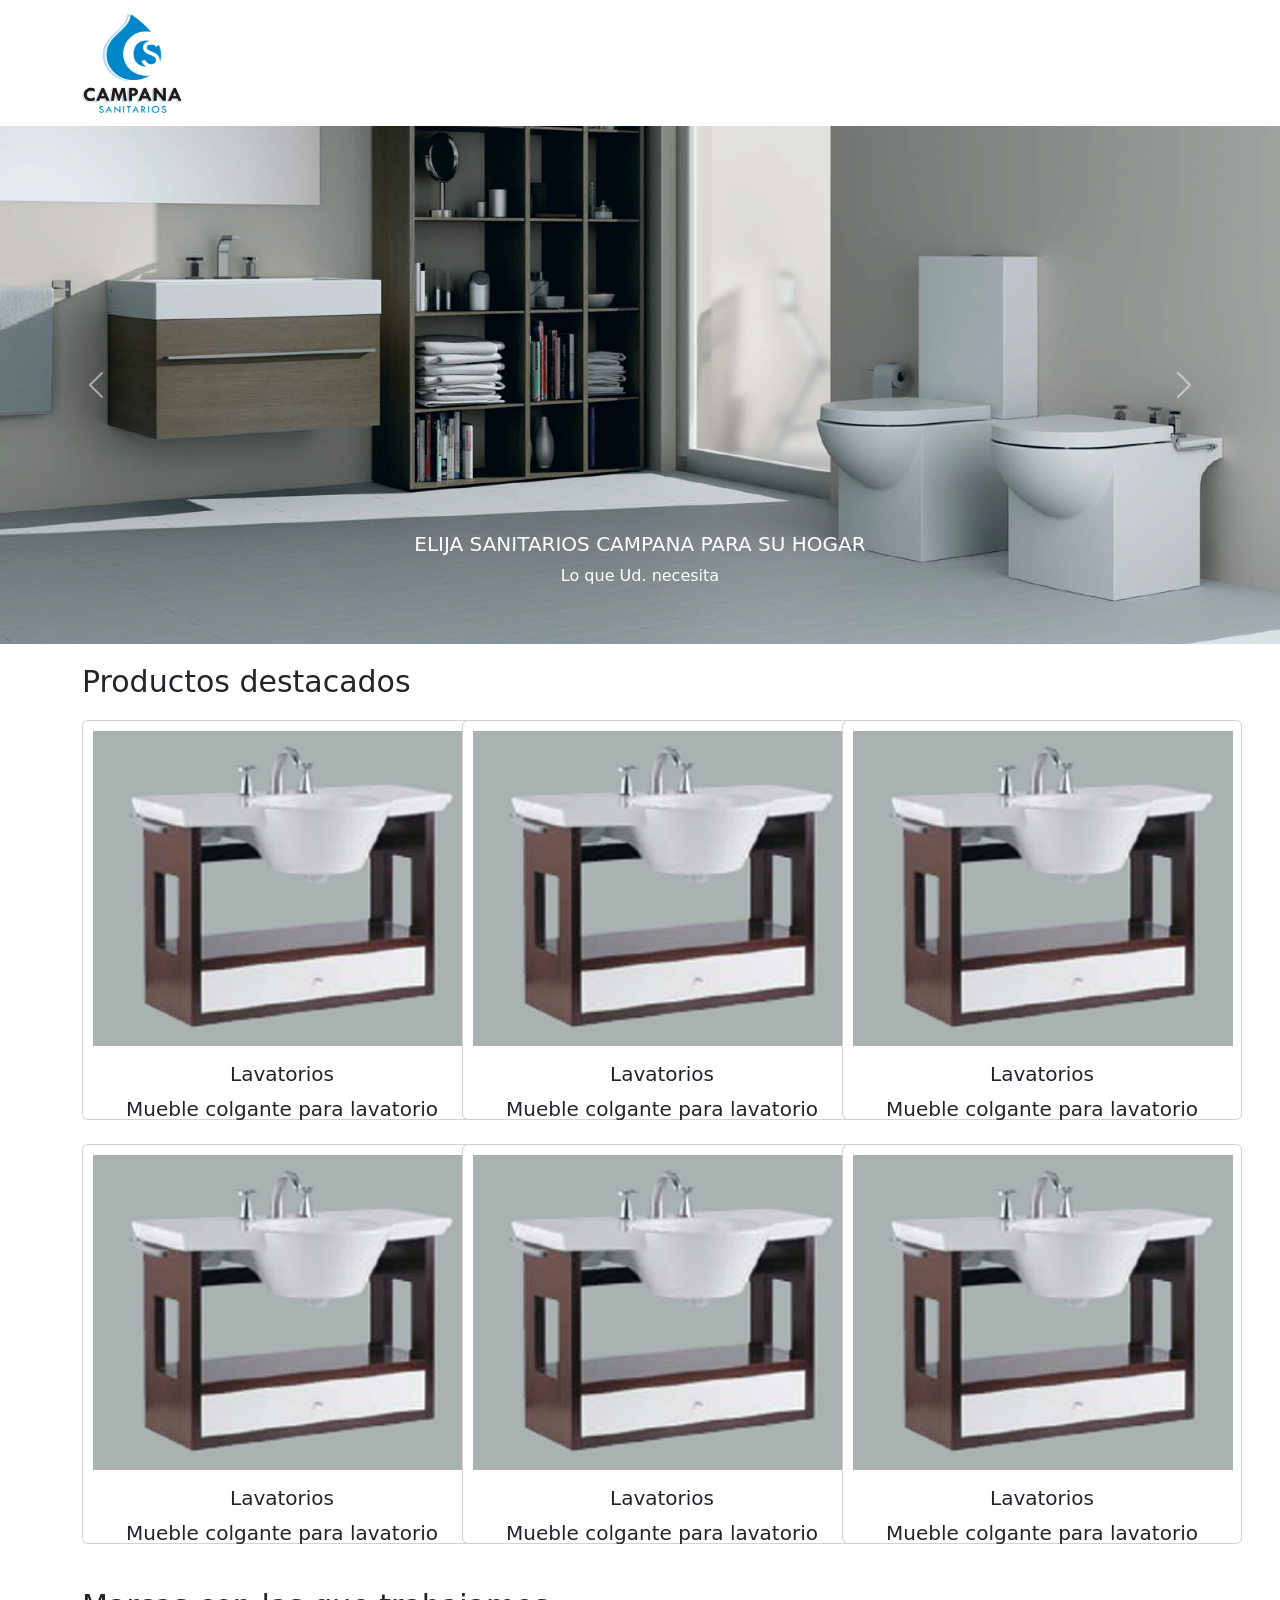
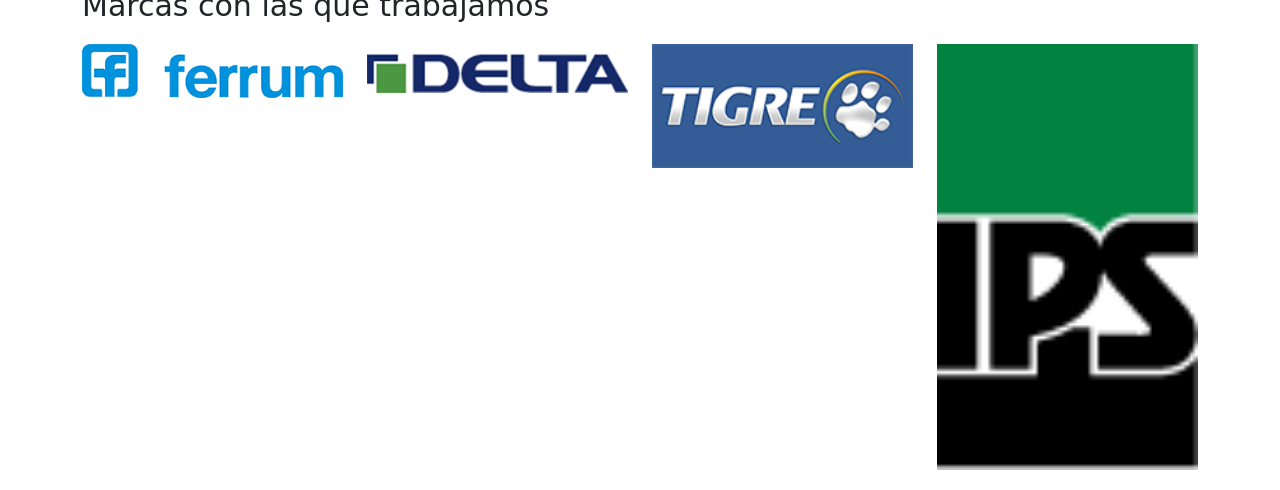
==== index.html @ 4357b14b "05/06" ====
<!DOCTYPE html>
<html class="no-js" lang="en">
    <head>
        <meta charset="utf-8" />
        <title>Sanitarios Campana</title>        
        <meta http-equiv="X-UA-Compatible" content="IE=edge">
        <meta name="viewport" content="width=device-width, initial-scale=1">
        <link href="css/bootstrap.min.css" rel="stylesheet" />        
		<link href="css/styles.css" rel="stylesheet" />		
	</head>
    <body>

      <div class="container">
        <nav class="navbar navbar-light">
          <a class="navbar-brand">
            <img src="img/Logo.png" width="100" height="100" alt="">
          </a>
        <div class="collapse navbar-collapse"></div>
        </nav>
      </div>

  <div id="carouselExampleCaptions" class="carousel slide" data-ride="carousel" style="margin-bottom: 20px">
    <ol class="carousel-indicators carousel-indicators">
      <li data-target="#carouselExampleCaptions" data-slide-to="0" class="active"></li>
      <li data-target="#carouselExampleCaptions" data-slide-to="1"></li>
      <li data-target="#carouselExampleCaptions" data-slide-to="2"></li>
    </ol>
    <div class="carousel-inner">
      <div class="carousel-item active">
        <img src="img/slider.png" class="d-block w-100" alt="...">
        <div class="carousel-caption d-none d-md-block">
          <h5>ELIJA SANITARIOS CAMPANA PARA SU HOGAR</h5>
          <p>Lo que Ud. necesita</p>
        </div>
      </div>
      <div class="carousel-item">
        <img src="..." class="d-block w-100" alt="...">
        <div class="carousel-caption d-none d-md-block">
          <h5>Second slide label</h5>
          <p>Lorem ipsum dolor sit amet, consectetur adipiscing elit.</p>
        </div>
      </div>
      <div class="carousel-item">
        <img src="..." class="d-block w-100" alt="...">
        <div class="carousel-caption d-none d-md-block">
          <h5>Third slide label</h5>
          <p>Praesent commodo cursus magna, vel scelerisque nisl consectetur.</p>
        </div>
      </div>
    </div>
    <a class="carousel-control-prev" href="#carouselExampleCaptions" role="button" data-slide="prev">
      <span class="carousel-control-prev-icon" aria-hidden="true"></span>
      <span class="sr-only"></span>
    </a>
    <a class="carousel-control-next" href="#carouselExampleCaptions" role="button" data-slide="next">
      <span class="carousel-control-next-icon" aria-hidden="true"></span>
      <span class="sr-only"></span>
    </a>
  </div>

  <div class="container" style="margin-bottom: 20px">
      <h5 class="title" style="margin-bottom: 20px">Productos destacados</h5>
      <div class="row row-cols-1 row-cols-md-3">
        <div class="col mb-4">
          <div class="card">
            <img src="img/Capa-1.png" class="cardImage" alt="...">
            <div class="card-body text-center">
              <h5 class="card-title">Lavatorios</h5>
              <p class="card-text">Mueble colgante para lavatorio</p>
            </div>
          </div>
        </div>
        <div class="col mb-4">
          <div class="card">
            <img src="img/Capa-1.png" class="cardImage" alt="...">
            <div class="card-body text-center">
                <h5 class="card-title">Lavatorios</h5>
                <p class="card-text">Mueble colgante para lavatorio</p>
            </div>
          </div>
        </div>
        <div class="col mb-4">
          <div class="card">
            <img src="img/Capa-1.png" class="cardImage" alt="...">
            <div class="card-body text-center">
                <h5 class="card-title">Lavatorios</h5>
                <p class="card-text">Mueble colgante para lavatorio</p>
            </div>
          </div>
        </div>
        <div class="col mb-4">
          <div class="card">
            <img src="img/Capa-1.png" class="cardImage" alt="...">
            <div class="card-body text-center">
                <h5 class="card-title">Lavatorios</h5>
                <p class="card-text">Mueble colgante para lavatorio</p>
            </div>
          </div>
        </div>
        <div class="col mb-4">
            <div class="card">
              <img src="img/Capa-1.png" class="cardImage" alt="...">
              <div class="card-body text-center">
                <h5 class="card-title">Lavatorios</h5>
                <p class="card-text">Mueble colgante para lavatorio</p>
              </div>
            </div>
          </div>
          <div class="col mb-4">
            <div class="card">
              <img src="img/Capa-1.png" class="cardImage" alt="...">
              <div class="card-body text-center">
                <h5 class="card-title">Lavatorios</h5>
              <p class="card-text">Mueble colgante para lavatorio</p>
              </div>
            </div>
          </div>
      </div>
  </div>

<div class="container" style="margin-bottom: 20px">
  <h5 class="title" style="margin-bottom: 20px">Marcas con las que trabajamos</h5>
  <div class="row row-cols-1 row-cols-sm-2 row-cols-md-4">
    <div class="col">
      <img src="img/ferrum.png" class="card-img-top" alt="...">
    </div>
    <div class="col">
      <img src="img/delta.png" class="card-img-top" alt="...">
    </div>
    <div class="col">
      <img src="img/Logo-Negativo.png" class="card-img-top" alt="...">
    </div>
    <div class="col">
      <img src="img/logo_ips.png" class="card-img-top" alt="...">
    </div>
  </div>
</div>


		<script src="js/bootstrap.bundle.min.js" ></script>
	</body>	
</html>
---- css/styles.css ----
#navbarul {
    display:inline;
    padding-left: 100px;
    padding-right: 100px;
}

#carousel-indicators li {
    width: 10px;
    height: 10px;
    border-radius: 100%;
}
#carousel-indicators {
    bottom: -50px;
}

.title {
    font-weight: 500;
    font-size: 30px;
}

.card {
    height: 400px;
    width: 400px;
}

.card:hover{
    background-color: lightgray;
}

.cardImage {
    margin-top: 10px;
    margin-left: 10px;
    height: 380px;
    width: 380px;
}

.card-title {
    font-weight: 500;
    font-size: 20px;
}

.card-text {
    font-size: 20px;
}

.brandImage {
    height: 100px;
}
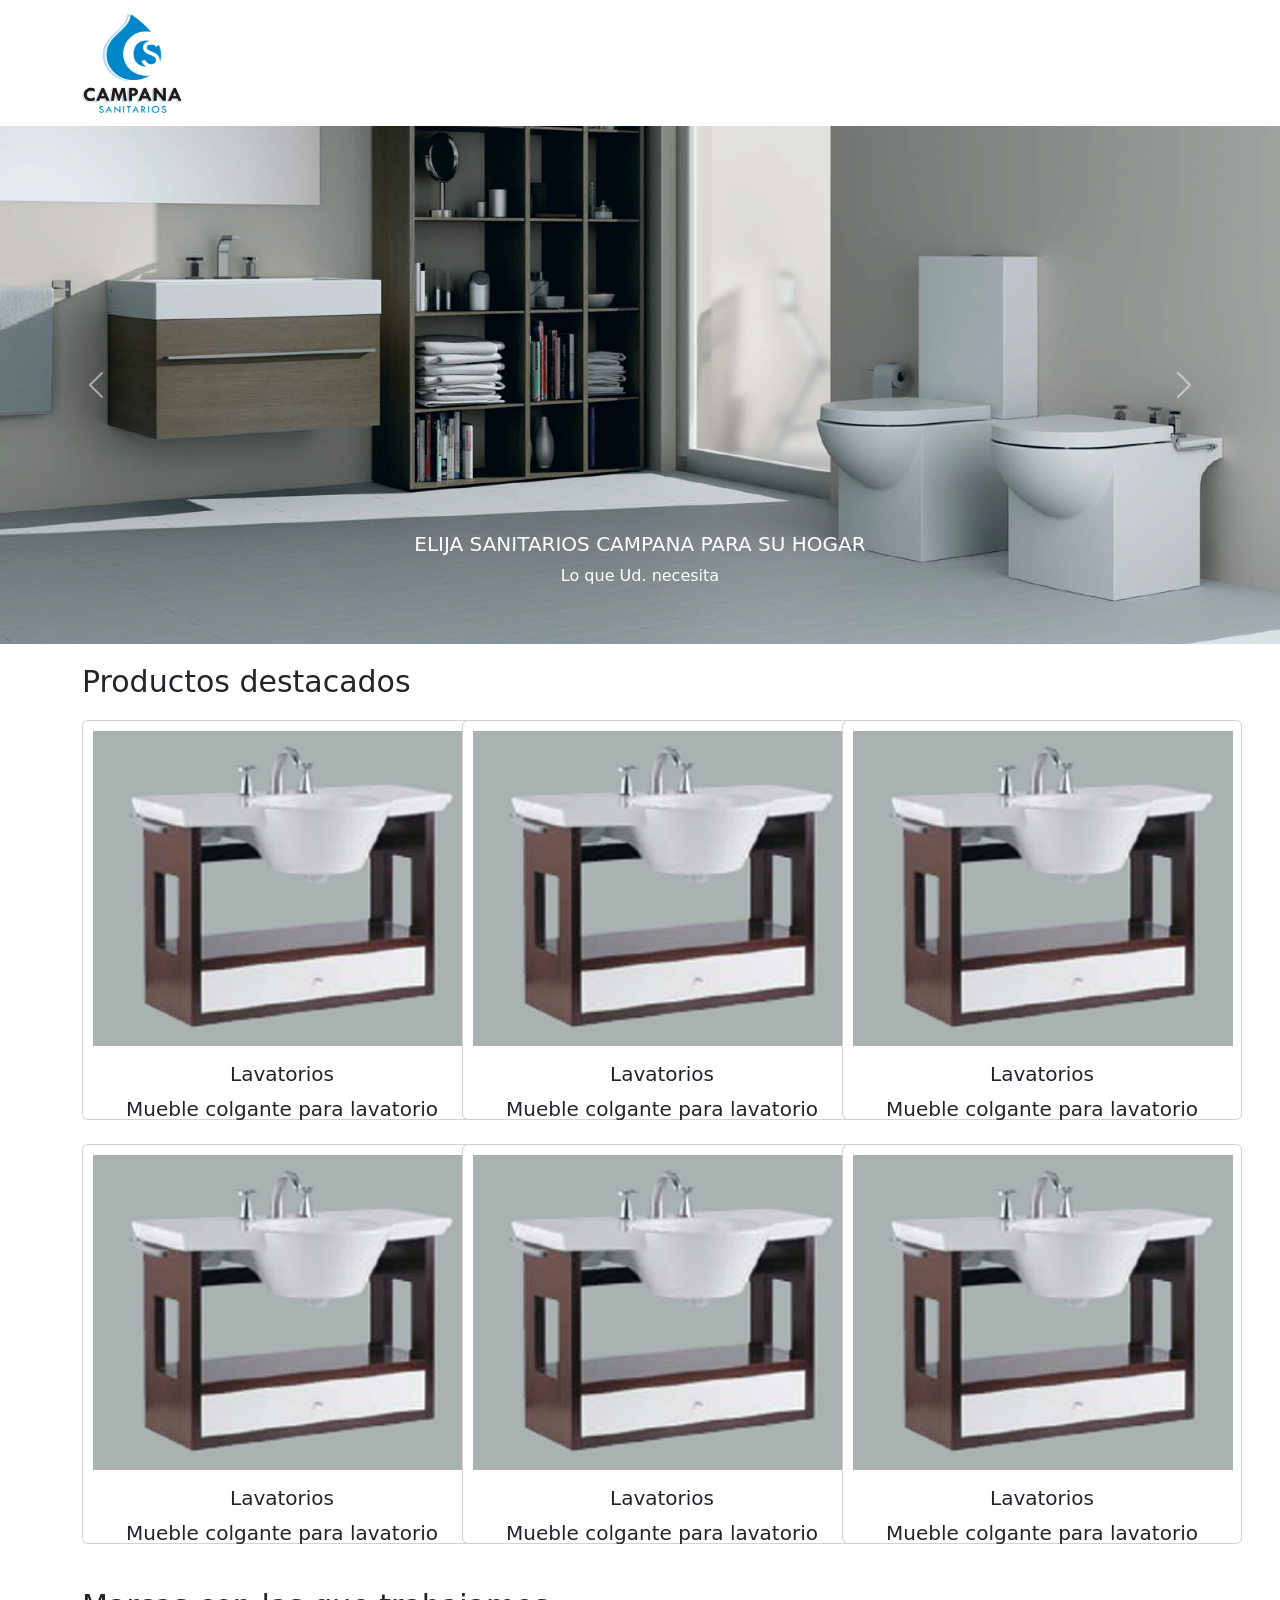
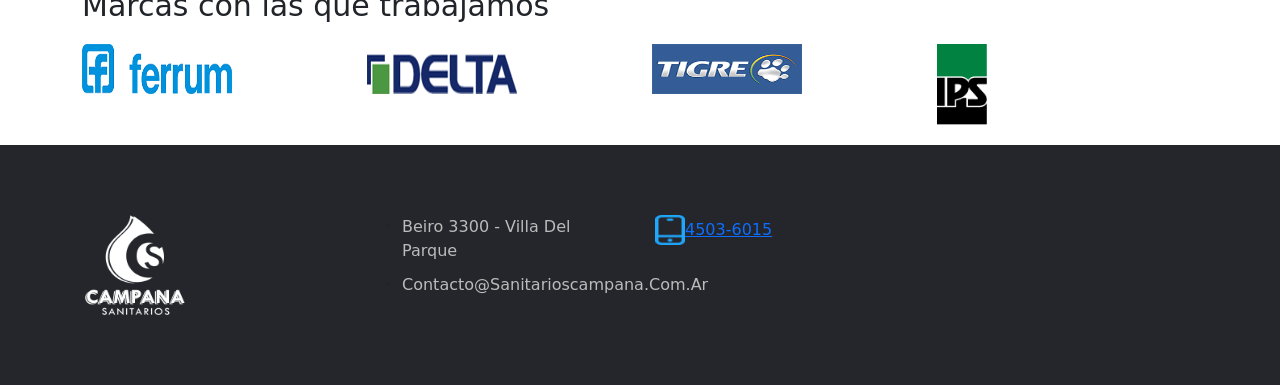
==== commit 32bdd1ba: "Add files via upload" ====
--- a/index.html
+++ b/index.html
@@ -1,142 +1,164 @@
-<!DOCTYPE html>
-<html class="no-js" lang="en">
-    <head>
-        <meta charset="utf-8" />
-        <title>Sanitarios Campana</title>        
-        <meta http-equiv="X-UA-Compatible" content="IE=edge">
-        <meta name="viewport" content="width=device-width, initial-scale=1">
-        <link href="css/bootstrap.min.css" rel="stylesheet" />        
-		<link href="css/styles.css" rel="stylesheet" />		
-	</head>
-    <body>
-
-      <div class="container">
-        <nav class="navbar navbar-light">
-          <a class="navbar-brand">
-            <img src="img/Logo.png" width="100" height="100" alt="">
-          </a>
-        <div class="collapse navbar-collapse"></div>
-        </nav>
-      </div>
-
-  <div id="carouselExampleCaptions" class="carousel slide" data-ride="carousel" style="margin-bottom: 20px">
-    <ol class="carousel-indicators carousel-indicators">
-      <li data-target="#carouselExampleCaptions" data-slide-to="0" class="active"></li>
-      <li data-target="#carouselExampleCaptions" data-slide-to="1"></li>
-      <li data-target="#carouselExampleCaptions" data-slide-to="2"></li>
-    </ol>
-    <div class="carousel-inner">
-      <div class="carousel-item active">
-        <img src="img/slider.png" class="d-block w-100" alt="...">
-        <div class="carousel-caption d-none d-md-block">
-          <h5>ELIJA SANITARIOS CAMPANA PARA SU HOGAR</h5>
-          <p>Lo que Ud. necesita</p>
-        </div>
-      </div>
-      <div class="carousel-item">
-        <img src="..." class="d-block w-100" alt="...">
-        <div class="carousel-caption d-none d-md-block">
-          <h5>Second slide label</h5>
-          <p>Lorem ipsum dolor sit amet, consectetur adipiscing elit.</p>
-        </div>
-      </div>
-      <div class="carousel-item">
-        <img src="..." class="d-block w-100" alt="...">
-        <div class="carousel-caption d-none d-md-block">
-          <h5>Third slide label</h5>
-          <p>Praesent commodo cursus magna, vel scelerisque nisl consectetur.</p>
-        </div>
-      </div>
-    </div>
-    <a class="carousel-control-prev" href="#carouselExampleCaptions" role="button" data-slide="prev">
-      <span class="carousel-control-prev-icon" aria-hidden="true"></span>
-      <span class="sr-only"></span>
-    </a>
-    <a class="carousel-control-next" href="#carouselExampleCaptions" role="button" data-slide="next">
-      <span class="carousel-control-next-icon" aria-hidden="true"></span>
-      <span class="sr-only"></span>
-    </a>
-  </div>
-
-  <div class="container" style="margin-bottom: 20px">
-      <h5 class="title" style="margin-bottom: 20px">Productos destacados</h5>
-      <div class="row row-cols-1 row-cols-md-3">
-        <div class="col mb-4">
-          <div class="card">
-            <img src="img/Capa-1.png" class="cardImage" alt="...">
-            <div class="card-body text-center">
-              <h5 class="card-title">Lavatorios</h5>
-              <p class="card-text">Mueble colgante para lavatorio</p>
-            </div>
-          </div>
-        </div>
-        <div class="col mb-4">
-          <div class="card">
-            <img src="img/Capa-1.png" class="cardImage" alt="...">
-            <div class="card-body text-center">
-                <h5 class="card-title">Lavatorios</h5>
-                <p class="card-text">Mueble colgante para lavatorio</p>
-            </div>
-          </div>
-        </div>
-        <div class="col mb-4">
-          <div class="card">
-            <img src="img/Capa-1.png" class="cardImage" alt="...">
-            <div class="card-body text-center">
-                <h5 class="card-title">Lavatorios</h5>
-                <p class="card-text">Mueble colgante para lavatorio</p>
-            </div>
-          </div>
-        </div>
-        <div class="col mb-4">
-          <div class="card">
-            <img src="img/Capa-1.png" class="cardImage" alt="...">
-            <div class="card-body text-center">
-                <h5 class="card-title">Lavatorios</h5>
-                <p class="card-text">Mueble colgante para lavatorio</p>
-            </div>
-          </div>
-        </div>
-        <div class="col mb-4">
-            <div class="card">
-              <img src="img/Capa-1.png" class="cardImage" alt="...">
-              <div class="card-body text-center">
-                <h5 class="card-title">Lavatorios</h5>
-                <p class="card-text">Mueble colgante para lavatorio</p>
-              </div>
-            </div>
-          </div>
-          <div class="col mb-4">
-            <div class="card">
-              <img src="img/Capa-1.png" class="cardImage" alt="...">
-              <div class="card-body text-center">
-                <h5 class="card-title">Lavatorios</h5>
-              <p class="card-text">Mueble colgante para lavatorio</p>
-              </div>
-            </div>
-          </div>
-      </div>
-  </div>
-
-<div class="container" style="margin-bottom: 20px">
-  <h5 class="title" style="margin-bottom: 20px">Marcas con las que trabajamos</h5>
-  <div class="row row-cols-1 row-cols-sm-2 row-cols-md-4">
-    <div class="col">
-      <img src="img/ferrum.png" class="card-img-top" alt="...">
-    </div>
-    <div class="col">
-      <img src="img/delta.png" class="card-img-top" alt="...">
-    </div>
-    <div class="col">
-      <img src="img/Logo-Negativo.png" class="card-img-top" alt="...">
-    </div>
-    <div class="col">
-      <img src="img/logo_ips.png" class="card-img-top" alt="...">
-    </div>
-  </div>
-</div>
-
-
-		<script src="js/bootstrap.bundle.min.js" ></script>
-	</body>	
-</html>
+<!DOCTYPE html>
+<html class="no-js" lang="en">
+    <head>
+        <meta charset="utf-8" />
+        <title>Sanitarios Campana</title>        
+        <meta http-equiv="X-UA-Compatible" content="IE=edge">
+        <meta name="viewport" content="width=device-width, initial-scale=1">
+        <link href="css/bootstrap.min.css" rel="stylesheet" />        
+		<link href="css/styles.css" rel="stylesheet" />		
+	</head>
+    <body>
+
+      <div class="container">
+        <nav class="navbar navbar-light">
+          <a class="navbar-brand">
+            <img src="img/Logo.png" width="100" height="100" alt="">
+          </a>
+        <div class="collapse navbar-collapse"></div>
+        </nav>
+      </div>
+
+  <div id="carouselExampleCaptions" class="carousel slide" data-ride="carousel" style="margin-bottom: 20px">
+    <ol class="carousel-indicators carousel-indicators">
+      <li data-target="#carouselExampleCaptions" data-slide-to="0" class="active"></li>
+      <li data-target="#carouselExampleCaptions" data-slide-to="1"></li>
+      <li data-target="#carouselExampleCaptions" data-slide-to="2"></li>
+    </ol>
+    <div class="carousel-inner" style="text-align: center;">
+      <div class="carousel-item active">
+        <img src="img/slider.png" class="d-block w-100" alt="...">
+        <div class="carousel-caption d-none d-md-block">
+          <h5>ELIJA SANITARIOS CAMPANA PARA SU HOGAR</h5>
+          <p>Lo que Ud. necesita</p>
+        </div>
+      </div>
+      <div class="carousel-item">
+        <img src="..." class="d-block w-100" alt="...">
+        <div class="carousel-caption d-none d-md-block">
+          <h5>Second slide label</h5>
+          <p>Lorem ipsum dolor sit amet, consectetur adipiscing elit.</p>
+        </div>
+      </div>
+      <div class="carousel-item">
+        <img src="..." class="d-block w-100" alt="...">
+        <div class="carousel-caption d-none d-md-block">
+          <h5>Third slide label</h5>
+          <p>Praesent commodo cursus magna, vel scelerisque nisl consectetur.</p>
+        </div>
+      </div>
+    </div>
+    <a class="carousel-control-prev" href="#carouselExampleCaptions" role="button" data-slide="prev">
+      <span class="carousel-control-prev-icon" aria-hidden="true"></span>
+      <span class="sr-only"></span>
+    </a>
+    <a class="carousel-control-next" href="#carouselExampleCaptions" role="button" data-slide="next">
+      <span class="carousel-control-next-icon" aria-hidden="true"></span>
+      <span class="sr-only"></span>
+    </a>
+  </div>
+
+  <div class="container" style="margin-bottom: 20px">
+      <h5 class="title" style="margin-bottom: 20px">Productos destacados</h5>
+      <div class="row row-cols-1 row-cols-md-3">
+        <div class="col mb-4">
+          <div class="card">
+            <img src="img/Capa-1.png" class="cardImage" alt="...">
+            <div class="card-body text-center">
+              <h5 class="card-title">Lavatorios</h5>
+              <p class="card-text">Mueble colgante para lavatorio</p>
+            </div>
+          </div>
+        </div>
+        <div class="col mb-4">
+          <div class="card">
+            <img src="img/Capa-1.png" class="cardImage" alt="...">
+            <div class="card-body text-center">
+                <h5 class="card-title">Lavatorios</h5>
+                <p class="card-text">Mueble colgante para lavatorio</p>
+            </div>
+          </div>
+        </div>
+        <div class="col mb-4">
+          <div class="card">
+            <img src="img/Capa-1.png" class="cardImage" alt="...">
+            <div class="card-body text-center">
+                <h5 class="card-title">Lavatorios</h5>
+                <p class="card-text">Mueble colgante para lavatorio</p>
+            </div>
+          </div>
+        </div>
+        <div class="col mb-4">
+          <div class="card">
+            <img src="img/Capa-1.png" class="cardImage" alt="...">
+            <div class="card-body text-center">
+                <h5 class="card-title">Lavatorios</h5>
+                <p class="card-text">Mueble colgante para lavatorio</p>
+            </div>
+          </div>
+        </div>
+        <div class="col mb-4">
+            <div class="card">
+              <img src="img/Capa-1.png" class="cardImage" alt="...">
+              <div class="card-body text-center">
+                <h5 class="card-title">Lavatorios</h5>
+                <p class="card-text">Mueble colgante para lavatorio</p>
+              </div>
+            </div>
+          </div>
+          <div class="col mb-4">
+            <div class="card">
+              <img src="img/Capa-1.png" class="cardImage" alt="...">
+              <div class="card-body text-center">
+                <h5 class="card-title">Lavatorios</h5>
+              <p class="card-text">Mueble colgante para lavatorio</p>
+              </div>
+            </div>
+          </div>
+      </div>
+  </div>
+
+<div class="container" style="margin-bottom: 20px">
+  <h5 class="title" style="margin-bottom: 20px">Marcas con las que trabajamos</h5>
+  <div class="row row-cols-1 row-cols-sm-2 row-cols-md-4">
+    <div class="col">
+      <img src="img/ferrum.png" class="card-img-top, imgSize" alt="...">
+    </div>
+    <div class="col">
+      <img src="img/delta.png" class="card-img-top, imgSize" alt="...">
+    </div>
+    <div class="col">
+      <img src="img/Logo-Negativo.png" class="card-img-top, imgSize" alt="...">
+    </div>
+    <div class="col">
+      <img src="img/logo_ips.png" style="width: 50px " class="card-img-top" alt="...">
+    </div>
+  </div>
+</div>
+
+    
+
+<footer class="footer">
+  <div class="container">
+    <div class="row">
+      <div class="footer-col">
+        <img src="img/logo_byn.png" width="100" height="100" alt="">
+      </div>
+      <div class="footer-col">
+        <ul>
+          <li><a href="#">Beiro 3300 - Villa Del Parque</a></li>
+          <li><a href="#">contacto@sanitarioscampana.com.ar</a></li>
+        </ul>
+      </div>
+      <div class="footer-col">
+        
+        <img src="img/tel.png" width="30" height="30" alt=""><a href="#">4503-6015</a>
+         
+      </div>
+    </div>
+  </div>
+</footer>
+
+		<script src="js/bootstrap.bundle.min.js" ></script>
+	</body>	
+</html>
--- a/css/styles.css
+++ b/css/styles.css
@@ -1,48 +1,130 @@
-#navbarul {
-    display:inline;
-    padding-left: 100px;
-    padding-right: 100px;
-}
-
-#carousel-indicators li {
-    width: 10px;
-    height: 10px;
-    border-radius: 100%;
-}
-#carousel-indicators {
-    bottom: -50px;
-}
-
-.title {
-    font-weight: 500;
-    font-size: 30px;
-}
-
-.card {
-    height: 400px;
-    width: 400px;
-}
-
-.card:hover{
-    background-color: lightgray;
-}
-
-.cardImage {
-    margin-top: 10px;
-    margin-left: 10px;
-    height: 380px;
-    width: 380px;
-}
-
-.card-title {
-    font-weight: 500;
-    font-size: 20px;
-}
-
-.card-text {
-    font-size: 20px;
-}
-
-.brandImage {
-    height: 100px;
+#navbarul {
+    display:inline;
+    padding-left: 100px;
+    padding-right: 100px;
+}
+
+#carousel-indicators li {
+    width: 10px;
+    height: 10px;
+    border-radius: 100%;
+}
+#carousel-indicators {
+    bottom: -50px;
+}
+
+.title {
+    font-weight: 500;
+    font-size: 30px;
+}
+
+.card {
+    height: 400px;
+    width: 400px;
+}
+
+.card:hover{
+    background-color: lightgray;
+}
+
+.cardImage {
+    margin-top: 10px;
+    margin-left: 10px;
+    height: 380px;
+    width: 380px;
+}
+
+.card-title {
+    font-weight: 500;
+    font-size: 20px;
+}
+
+.card-text {
+    font-size: 20px;
+}
+
+.brandImage {
+    height: 100px;
+}
+
+.imgSize{
+
+    width: 150px;
+    height: 50px;
+
+}
+
+/*Footer*/
+
+.footer{
+	background-color: #24262b;
+    padding: 70px 0;
+}
+.footer-col{
+   width: 25%;
+   padding: 0 15px;
+}
+.footer-col h4{
+	font-size: 18px;
+	color: #ffffff;
+	text-transform: capitalize;
+	margin-bottom: 35px;
+	font-weight: 500;
+	position: relative;
+}
+.footer-col h4::before{
+	content: '';
+	position: absolute;
+	left:0;
+	bottom: -10px;
+	background-color: #e91e63;
+	height: 2px;
+	box-sizing: border-box;
+	width: 50px;
+}
+.footer-col ul li:not(:last-child){
+	margin-bottom: 10px;
+}
+.footer-col ul li a{
+	font-size: 16px;
+	text-transform: capitalize;
+	color: #ffffff;
+	text-decoration: none;
+	font-weight: 300;
+	color: #bbbbbb;
+	display: block;
+	transition: all 0.3s ease;
+}
+.footer-col ul li a:hover{
+	color: #ffffff;
+	padding-left: 8px;
+}
+.footer-col .social-links a{
+	display: inline-block;
+	height: 40px;
+	width: 40px;
+	background-color: rgba(255,255,255,0.2);
+	margin:0 10px 10px 0;
+	text-align: center;
+	line-height: 40px;
+	border-radius: 50%;
+	color: #ffffff;
+	transition: all 0.5s ease;
+}
+.footer-col .social-links a:hover{
+	color: #24262b;
+	background-color: #ffffff;
+}
+
+/*responsive*/
+@media(max-width: 767px){
+  .footer-col{
+    width: 50%;
+    margin-bottom: 30px;
+}
+}
+@media(max-width: 574px){
+  .footer-col{
+    width: 100%;
+}
 }
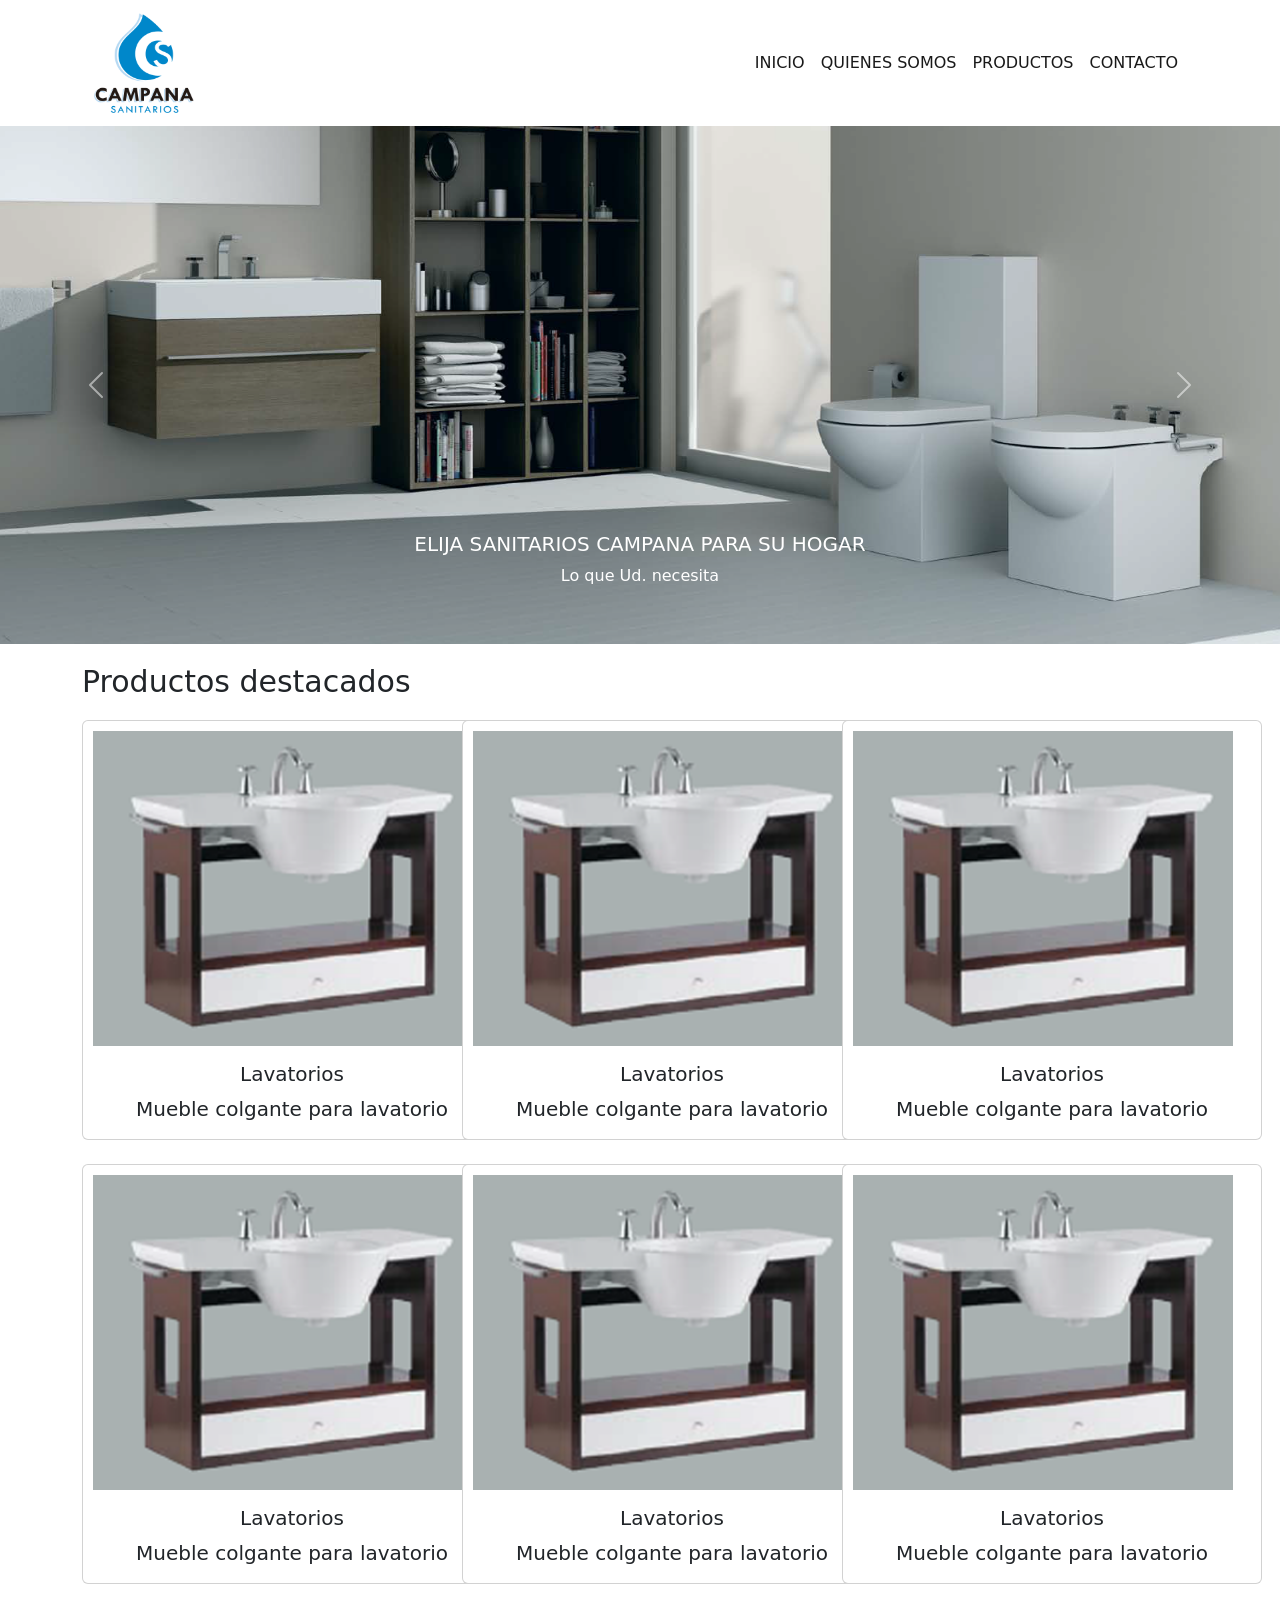
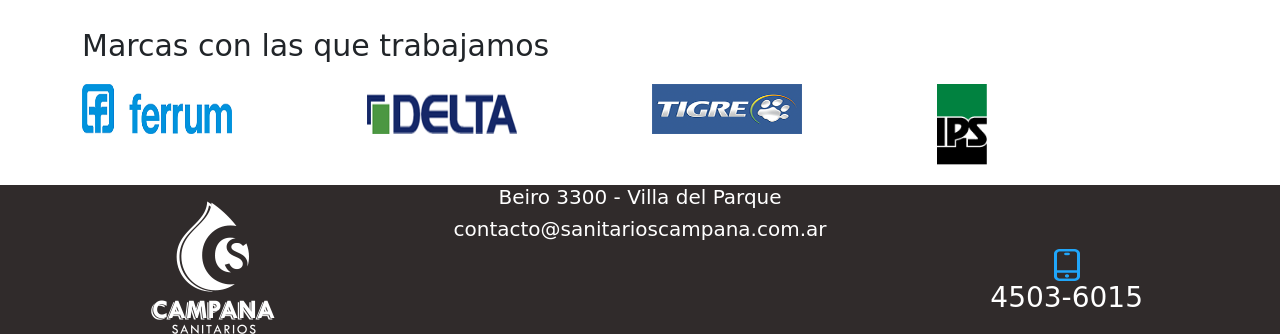
==== commit daec015e: "Add files via upload" ====
--- a/index.html
+++ b/index.html
@@ -11,12 +11,34 @@
     <body>
 
       <div class="container">
-        <nav class="navbar navbar-light">
-          <a class="navbar-brand">
-            <img src="img/Logo.png" width="100" height="100" alt="">
-          </a>
-        <div class="collapse navbar-collapse"></div>
-        </nav>
+        <nav class="navbar navbar-expand-lg ">
+          <div class="container-fluid">
+            <a class="navbar-brand" href="#"><img src="img/Logo.png" style="height: 100px; width: 100px;"></a>
+            <button class="navbar-toggler" type="button" data-bs-toggle="collapse" data-bs-target="#navbarNav" aria-controls="navbarNav" aria-expanded="false" aria-label="Toggle navigation">
+              <span class="navbar-toggler-icon"></span>
+            </button>
+              <form class="d-flex">
+                  <div class="collapse navbar-collapse" id="navbarNav">
+                    <ul class="navbar-nav">
+                      <li class="nav-item">
+                        <a class="nav-link active" aria-current="page" href="#">INICIO</a>
+                      </li>
+                      <li class="nav-item">
+                        <a class="nav-link active" href="#">QUIENES SOMOS</a>
+                      </li>
+                      <li class="nav-item">
+                        <a class="nav-link active" href="#">PRODUCTOS</a>
+                      </li>
+                      <li class="nav-item">
+                        <a class="nav-link active">CONTACTO</a>
+                      </li>
+                    </ul>
+                  </div>
+              </form>
+          </div>
+      </nav>
+      </div>
+        
       </div>
 
   <div id="carouselExampleCaptions" class="carousel slide" data-ride="carousel" style="margin-bottom: 20px">
@@ -137,28 +159,26 @@
 </div>
 
     
+<div class="container-fluid" id="footer">
+  <div class="row">
+    <div class="col" align="center">
+      <img src="img/logo_byn.png" style="margin-top:1rem ;">
+    </div>
 
-<footer class="footer">
-  <div class="container">
-    <div class="row">
-      <div class="footer-col">
-        <img src="img/logo_byn.png" width="100" height="100" alt="">
-      </div>
-      <div class="footer-col">
-        <ul>
-          <li><a href="#">Beiro 3300 - Villa Del Parque</a></li>
-          <li><a href="#">contacto@sanitarioscampana.com.ar</a></li>
-        </ul>
-      </div>
-      <div class="footer-col">
-        
-        <img src="img/tel.png" width="30" height="30" alt=""><a href="#">4503-6015</a>
-         
-      </div>
+    <div class="col" align="center">
+      <i class="fa-solid fa-location-pin" style="color: white ;margin-top:2rem ;"></i>
+      <h3 style="color: white;font-size:20px;">Beiro 3300 - Villa del Parque</h3>
+      <i class="fa-solid fa-envelope" style="color: white ;margin-top:2rem ;"></i>
+      <h3 style="color: white;font-size:20px;">contacto@sanitarioscampana.com.ar</h3>
+    </div>
+
+    <div class="col" align="center">
+      <img src="img/tel.png" style="margin-top:4rem ;">
+      <h3 style="color: white;">4503-6015</h3>
     </div>
   </div>
-</footer>
-
-		<script src="js/bootstrap.bundle.min.js" ></script>
-	</body>	
-</html>
+</div>
+  <script src="https://cdn.jsdelivr.net/npm/bootstrap@5.2.0-beta1/dist/js/bootstrap.bundle.min.js" integrity="sha384-pprn3073KE6tl6bjs2QrFaJGz5/SUsLqktiwsUTF55Jfv3qYSDhgCecCxMW52nD2" crossorigin="anonymous"></script>
+<script src="https://kit.fontawesome.com/33250f92c2.js" crossorigin="anonymous"></script>
+</body>
+</html>
--- a/css/styles.css
+++ b/css/styles.css
@@ -3,6 +3,7 @@
     padding-left: 100px;
     padding-right: 100px;
 }
+
 
 #carousel-indicators li {
     width: 10px;
@@ -19,8 +20,8 @@
 }
 
 .card {
-    height: 400px;
-    width: 400px;
+    height: 420px;
+    width: 420px;
 }
 
 .card:hover{
@@ -127,4 +128,8 @@
   .footer-col{
     width: 100%;
 }
+}
+
+#footer{
+    background-color: rgb(48, 43, 43);
 }
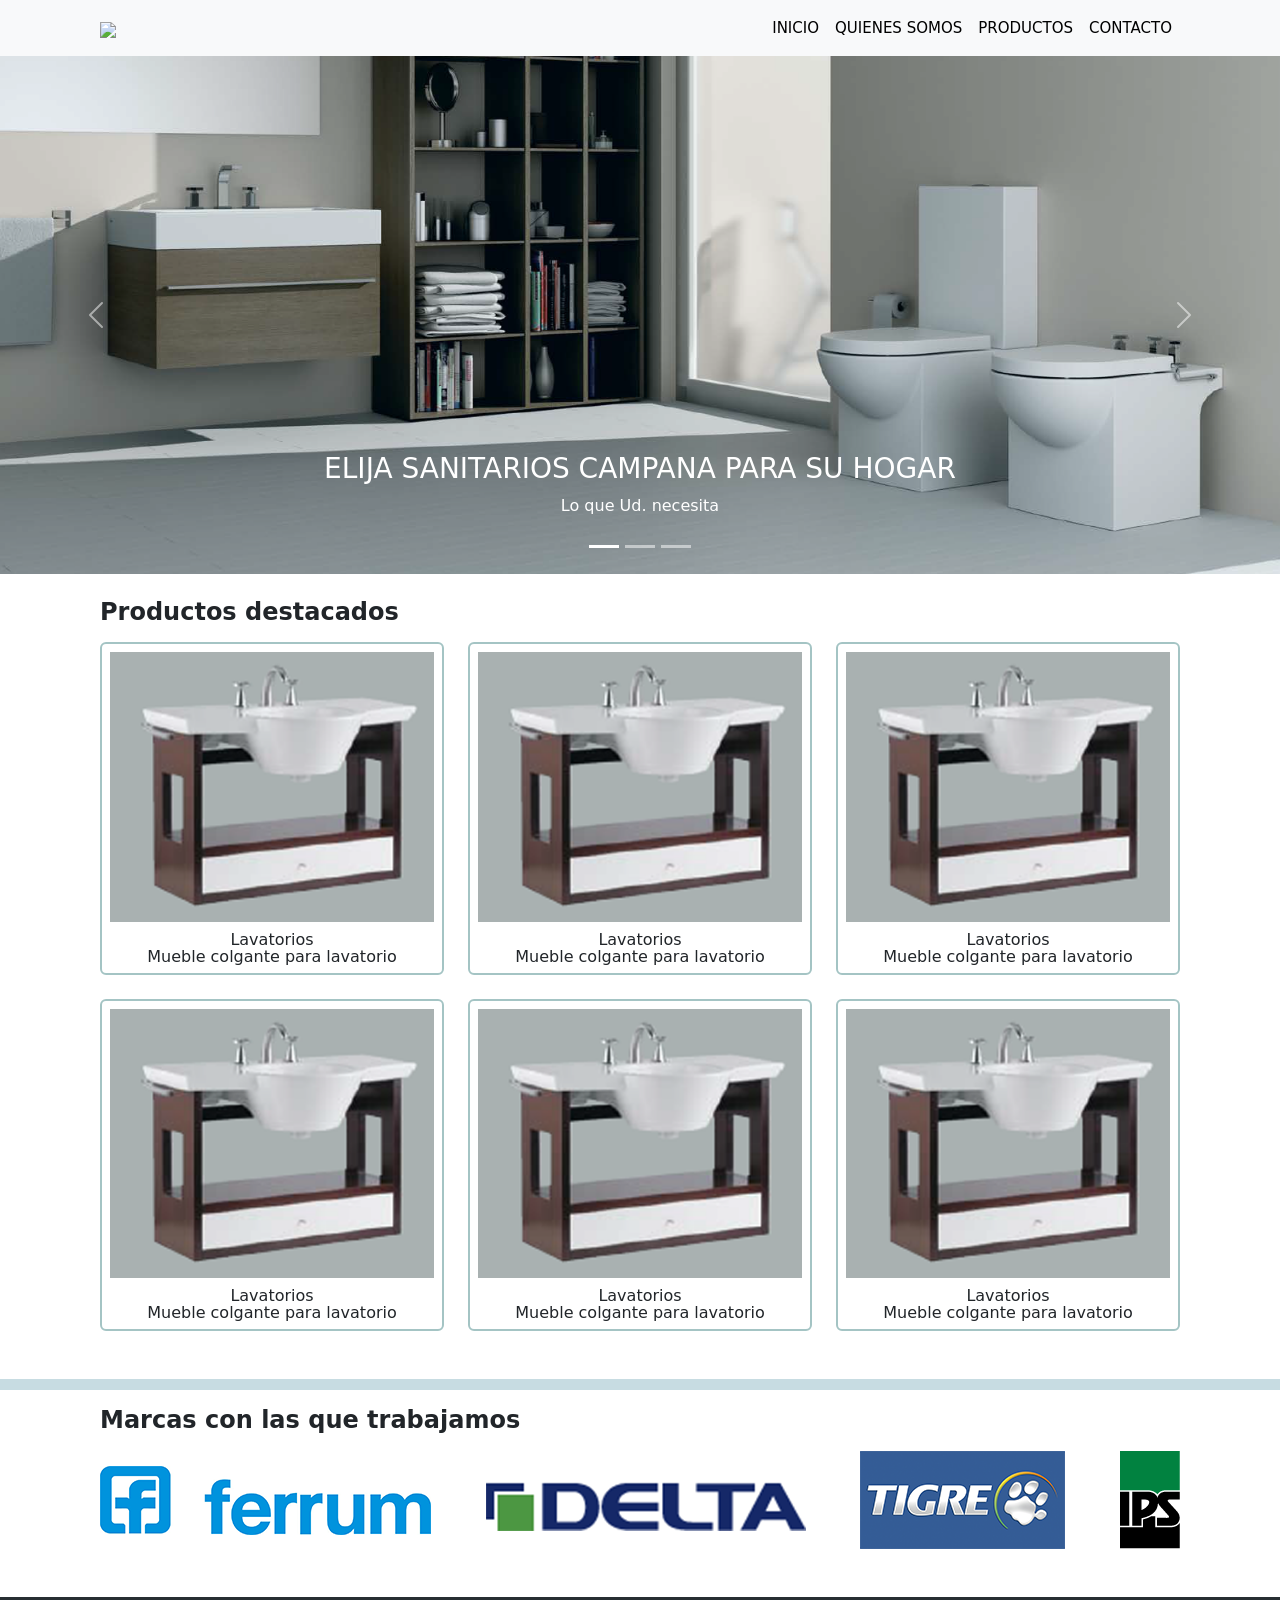
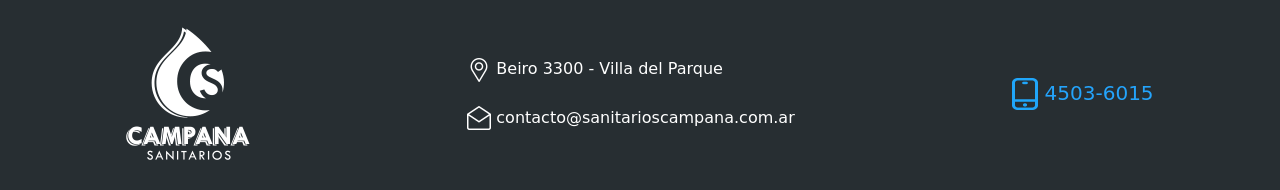
==== commit c593174d: "14/06" ====
--- a/index.html
+++ b/index.html
@@ -1,184 +1,167 @@
-<!DOCTYPE html>
-<html class="no-js" lang="en">
-    <head>
-        <meta charset="utf-8" />
-        <title>Sanitarios Campana</title>        
-        <meta http-equiv="X-UA-Compatible" content="IE=edge">
-        <meta name="viewport" content="width=device-width, initial-scale=1">
-        <link href="css/bootstrap.min.css" rel="stylesheet" />        
-		<link href="css/styles.css" rel="stylesheet" />		
-	</head>
-    <body>
+<!doctype html>
+<html lang="en">
 
-      <div class="container">
-        <nav class="navbar navbar-expand-lg ">
-          <div class="container-fluid">
-            <a class="navbar-brand" href="#"><img src="img/Logo.png" style="height: 100px; width: 100px;"></a>
-            <button class="navbar-toggler" type="button" data-bs-toggle="collapse" data-bs-target="#navbarNav" aria-controls="navbarNav" aria-expanded="false" aria-label="Toggle navigation">
-              <span class="navbar-toggler-icon"></span>
+<head>
+    <meta charset="utf-8">
+    <meta name="viewport" content="width=device-width, initial-scale=1">
+    <title>Sanitarios Campana</title>
+    <link href="https://cdn.jsdelivr.net/npm/bootstrap@5.2.0-beta1/dist/css/bootstrap.min.css" rel="stylesheet"
+        integrity="sha384-0evHe/X+R7YkIZDRvuzKMRqM+OrBnVFBL6DOitfPri4tjfHxaWutUpFmBp4vmVor" crossorigin="anonymous">
+    <link rel="stylesheet" href="css/styles.css">
+
+</head>
+
+<body>
+    <nav class="navbar navbar-expand-lg bg-light d-flex justify-content-center">
+        <div id="navbar-location" class="container-fluid">
+            <a class="navbar-brand" href=""><img src="img/logo.png" id="nav-f"></a>
+            <button class="navbar-toggler" type="button" data-bs-toggle="collapse" data-bs-target="#navbarNav"
+                aria-controls="navbarNav" aria-expanded="false" aria-label="Toggle navigation">
+                <span class="navbar-toggler-icon"></span>
             </button>
-              <form class="d-flex">
-                  <div class="collapse navbar-collapse" id="navbarNav">
-                    <ul class="navbar-nav">
-                      <li class="nav-item">
-                        <a class="nav-link active" aria-current="page" href="#">INICIO</a>
-                      </li>
-                      <li class="nav-item">
-                        <a class="nav-link active" href="#">QUIENES SOMOS</a>
-                      </li>
-                      <li class="nav-item">
-                        <a class="nav-link active" href="#">PRODUCTOS</a>
-                      </li>
-                      <li class="nav-item">
-                        <a class="nav-link active">CONTACTO</a>
-                      </li>
-                    </ul>
-                  </div>
-              </form>
-          </div>
-      </nav>
-      </div>
-        
-      </div>
-
-  <div id="carouselExampleCaptions" class="carousel slide" data-ride="carousel" style="margin-bottom: 20px">
-    <ol class="carousel-indicators carousel-indicators">
-      <li data-target="#carouselExampleCaptions" data-slide-to="0" class="active"></li>
-      <li data-target="#carouselExampleCaptions" data-slide-to="1"></li>
-      <li data-target="#carouselExampleCaptions" data-slide-to="2"></li>
-    </ol>
-    <div class="carousel-inner" style="text-align: center;">
-      <div class="carousel-item active">
-        <img src="img/slider.png" class="d-block w-100" alt="...">
-        <div class="carousel-caption d-none d-md-block">
-          <h5>ELIJA SANITARIOS CAMPANA PARA SU HOGAR</h5>
-          <p>Lo que Ud. necesita</p>
+            <div class="collapse navbar-collapse justify-content-end" id="navbarNav">
+                <ul id="li-d" class="navbar-nav">
+                    <li class="nav-item">
+                        <a class="nav-link active" aria-current="page" href="">INICIO</a>
+                    </li>
+                    <li class="nav-item">
+                        <a class="nav-link active" href="">QUIENES SOMOS</a>
+                    </li>
+                    <li class="nav-item">
+                        <a class="nav-link active" href="">PRODUCTOS</a>
+                    </li>
+                    <li class="nav-item">
+                        <a class="nav-link active" href="">CONTACTO</a>
+                    </li>
+                </ul>
+            </div>
         </div>
-      </div>
-      <div class="carousel-item">
-        <img src="..." class="d-block w-100" alt="...">
-        <div class="carousel-caption d-none d-md-block">
-          <h5>Second slide label</h5>
-          <p>Lorem ipsum dolor sit amet, consectetur adipiscing elit.</p>
+    </nav>
+    <div id="carouselExampleCaptions" class="carousel slide" data-bs-ride="false">
+        <div class="carousel-indicators">
+            <button type="button" data-bs-target="#carouselExampleCaptions" data-bs-slide-to="0" class="active"
+                aria-current="true" aria-label="Slide 1"></button>
+            <button type="button" data-bs-target="#carouselExampleCaptions" data-bs-slide-to="1"
+                aria-label="Slide 2"></button>
+            <button type="button" data-bs-target="#carouselExampleCaptions" data-bs-slide-to="2"
+                aria-label="Slide 3"></button>
         </div>
-      </div>
-      <div class="carousel-item">
-        <img src="..." class="d-block w-100" alt="...">
-        <div class="carousel-caption d-none d-md-block">
-          <h5>Third slide label</h5>
-          <p>Praesent commodo cursus magna, vel scelerisque nisl consectetur.</p>
+        <div class="carousel-inner">
+            <div class="carousel-item active">
+                <img src="img/slider.png" class="d-block w-100" alt="img/Capa-1.png">
+                <div class="carousel-caption d-none d-md-block">
+                    <h3>ELIJA SANITARIOS CAMPANA PARA SU HOGAR</h3>
+                    <p>Lo que Ud. necesita</p>
+                </div>
+            </div>
         </div>
-      </div>
+        <button class="carousel-control-prev" type="button" data-bs-target="#carouselExampleCaptions"
+            data-bs-slide="prev">
+            <span class="carousel-control-prev-icon" aria-hidden="true"></span>
+            <span class="visually-hidden">Previous</span>
+        </button>
+        <button class="carousel-control-next" type="button" data-bs-target="#carouselExampleCaptions"
+            data-bs-slide="next">
+            <span class="carousel-control-next-icon" aria-hidden="true"></span>
+            <span class="visually-hidden">Next</span>
+        </button>
     </div>
-    <a class="carousel-control-prev" href="#carouselExampleCaptions" role="button" data-slide="prev">
-      <span class="carousel-control-prev-icon" aria-hidden="true"></span>
-      <span class="sr-only"></span>
-    </a>
-    <a class="carousel-control-next" href="#carouselExampleCaptions" role="button" data-slide="next">
-      <span class="carousel-control-next-icon" aria-hidden="true"></span>
-      <span class="sr-only"></span>
-    </a>
-  </div>
-
-  <div class="container" style="margin-bottom: 20px">
-      <h5 class="title" style="margin-bottom: 20px">Productos destacados</h5>
-      <div class="row row-cols-1 row-cols-md-3">
-        <div class="col mb-4">
-          <div class="card">
-            <img src="img/Capa-1.png" class="cardImage" alt="...">
-            <div class="card-body text-center">
-              <h5 class="card-title">Lavatorios</h5>
-              <p class="card-text">Mueble colgante para lavatorio</p>
+    <div id="card-group">
+        <h4 class="mt-4 mb-3"><strong>Productos destacados</strong></h4>
+        <div class="row row-cols-1 row-cols-md-3 g-4 mb-5">
+            <div class="col">
+                <div id="card-e" class="card text-center" style="line-height: 0px;">
+                    <img class="card-d p-2" src="img/Capa-1.png" alt="img/Capa-1.png">
+                    <div>
+                        <h6 class="card-title">Lavatorios</h6>
+                        <p>Mueble colgante para lavatorio</p>
+                    </div>
+                </div>
             </div>
-          </div>
+            <div class="col">
+                <div id="card-e" class="card text-center" style="line-height: 0px;">
+                    <img class="card-d p-2" src="img/Capa-1.png" alt="img/Capa-1.png">
+                    <div>
+                        <h6 class="card-title">Lavatorios</h6>
+                        <p>Mueble colgante para lavatorio</p>
+                    </div>
+                </div>
+            </div>
+            <div class="col">
+                <div id="card-e" class="card text-center" style="line-height: 0px;">
+                    <img class="card-d p-2" src="img/Capa-1.png" alt="img/Capa-1.png">
+                    <div>
+                        <h6 class="card-title">Lavatorios</h6>
+                        <p>Mueble colgante para lavatorio</p>
+                    </div>
+                </div>
+            </div>
+            <div class="col">
+                <div id="card-e" class="card text-center" style="line-height: 0px;">
+                    <img class="card-d p-2" src="img/Capa-1.png" alt="img/Capa-1.png">
+                    <div>
+                        <h6 class="card-title">Lavatorios</h6>
+                        <p>Mueble colgante para lavatorio</p>
+                    </div>
+                </div>
+            </div>
+            <div class="col">
+                <div id="card-e" class="card text-center" style="line-height: 0px;">
+                    <img class="card-d p-2" src="img/Capa-1.png" alt="img/Capa-1.png">
+                    <div>
+                        <h6 class="card-title">Lavatorios</h6>
+                        <p>Mueble colgante para lavatorio</p>
+                    </div>
+                </div>
+            </div>
+            <div class="col">
+                <div id="card-e" class="card text-center" style="line-height: 0px;">
+                    <img class="card-d p-2" src="img/Capa-1.png" alt="img/Capa-1.png">
+                    <div>
+                        <h6 class="card-title">Lavatorios</h6>
+                        <p>Mueble colgante para lavatorio</p>
+                    </div>
+                </div>
+            </div>
         </div>
-        <div class="col mb-4">
-          <div class="card">
-            <img src="img/Capa-1.png" class="cardImage" alt="...">
-            <div class="card-body text-center">
-                <h5 class="card-title">Lavatorios</h5>
-                <p class="card-text">Mueble colgante para lavatorio</p>
-            </div>
-          </div>
-        </div>
-        <div class="col mb-4">
-          <div class="card">
-            <img src="img/Capa-1.png" class="cardImage" alt="...">
-            <div class="card-body text-center">
-                <h5 class="card-title">Lavatorios</h5>
-                <p class="card-text">Mueble colgante para lavatorio</p>
-            </div>
-          </div>
-        </div>
-        <div class="col mb-4">
-          <div class="card">
-            <img src="img/Capa-1.png" class="cardImage" alt="...">
-            <div class="card-body text-center">
-                <h5 class="card-title">Lavatorios</h5>
-                <p class="card-text">Mueble colgante para lavatorio</p>
-            </div>
-          </div>
-        </div>
-        <div class="col mb-4">
-            <div class="card">
-              <img src="img/Capa-1.png" class="cardImage" alt="...">
-              <div class="card-body text-center">
-                <h5 class="card-title">Lavatorios</h5>
-                <p class="card-text">Mueble colgante para lavatorio</p>
-              </div>
-            </div>
-          </div>
-          <div class="col mb-4">
-            <div class="card">
-              <img src="img/Capa-1.png" class="cardImage" alt="...">
-              <div class="card-body text-center">
-                <h5 class="card-title">Lavatorios</h5>
-              <p class="card-text">Mueble colgante para lavatorio</p>
-              </div>
-            </div>
-          </div>
-      </div>
-  </div>
-
-<div class="container" style="margin-bottom: 20px">
-  <h5 class="title" style="margin-bottom: 20px">Marcas con las que trabajamos</h5>
-  <div class="row row-cols-1 row-cols-sm-2 row-cols-md-4">
-    <div class="col">
-      <img src="img/ferrum.png" class="card-img-top, imgSize" alt="...">
-    </div>
-    <div class="col">
-      <img src="img/delta.png" class="card-img-top, imgSize" alt="...">
-    </div>
-    <div class="col">
-      <img src="img/Logo-Negativo.png" class="card-img-top, imgSize" alt="...">
-    </div>
-    <div class="col">
-      <img src="img/logo_ips.png" style="width: 50px " class="card-img-top" alt="...">
-    </div>
-  </div>
-</div>
-
-    
-<div class="container-fluid" id="footer">
-  <div class="row">
-    <div class="col" align="center">
-      <img src="img/logo_byn.png" style="margin-top:1rem ;">
     </div>
 
-    <div class="col" align="center">
-      <i class="fa-solid fa-location-pin" style="color: white ;margin-top:2rem ;"></i>
-      <h3 style="color: white;font-size:20px;">Beiro 3300 - Villa del Parque</h3>
-      <i class="fa-solid fa-envelope" style="color: white ;margin-top:2rem ;"></i>
-      <h3 style="color: white;font-size:20px;">contacto@sanitarioscampana.com.ar</h3>
+    <div class="container-fluid" id="marcas">
+        <h4 class="mt-3 mb-2"><strong>Marcas con las que trabajamos</strong></h4>
+        <div class="row row-cols-auto align-items-center justify-content-between mt-3 mb-5">
+            <div class="col-auto" id="marcas-f"><img src="img/ferrum.png"></div>
+            <div class="col-auto" id="marcas-f"><img src="img/delta.png"></div>
+            <div class="col-auto" id="marcas-f"><img src="img/Logo-Negativo.png"></div>
+            <div class="col-auto" id="marcas-f"><img src="img/logo_ips.png"></div>
+        </div>
     </div>
+    <footer class="footerD">
+        <div class="row row-cols-auto align-items-center justify-content-around">
+            <div class="col">
+                <img src="img/logo_byn.png">
+            </div>
+            <div class="col">
+                <img src="img/location.png">
+                <h6 style="display: inline; color: #ffffff;">Beiro 3300 - Villa del Parque</h6>
+                <br><br>
+                <img src="img/mail.png">
+                <h6 style="display: inline; color: #ffffff;">contacto@sanitarioscampana.com.ar</h6>
+            </div>
+            <div class="col d-flex align-items-center" >
+                <div class="pr-5"><img src="img/tel.png" ></div> 
+                <div><h5 style="display: inline; color: #24a4fc; padding-left: 7px;">4503-6015</h5></div>
+            </div>
+        </div>
+    </footer>
+    <script src="https://cdn.jsdelivr.net/npm/bootstrap@5.2.0-beta1/dist/js/bootstrap.bundle.min.js"
+        integrity="sha384-pprn3073KE6tl6bjs2QrFaJGz5/SUsLqktiwsUTF55Jfv3qYSDhgCecCxMW52nD2" crossorigin="anonymous">
+    </script>
+    <script src="https://cdn.jsdelivr.net/npm/@popperjs/core@2.11.5/dist/umd/popper.min.js"
+        integrity="sha384-Xe+8cL9oJa6tN/veChSP7q+mnSPaj5Bcu9mPX5F5xIGE0DVittaqT5lorf0EI7Vk" crossorigin="anonymous">
+    </script>
+    <script src="https://cdn.jsdelivr.net/npm/bootstrap@5.2.0-beta1/dist/js/bootstrap.min.js"
+        integrity="sha384-kjU+l4N0Yf4ZOJErLsIcvOU2qSb74wXpOhqTvwVx3OElZRweTnQ6d31fXEoRD1Jy" crossorigin="anonymous">
+    </script>
+</body>
 
-    <div class="col" align="center">
-      <img src="img/tel.png" style="margin-top:4rem ;">
-      <h3 style="color: white;">4503-6015</h3>
-    </div>
-  </div>
-</div>
-  <script src="https://cdn.jsdelivr.net/npm/bootstrap@5.2.0-beta1/dist/js/bootstrap.bundle.min.js" integrity="sha384-pprn3073KE6tl6bjs2QrFaJGz5/SUsLqktiwsUTF55Jfv3qYSDhgCecCxMW52nD2" crossorigin="anonymous"></script>
-<script src="https://kit.fontawesome.com/33250f92c2.js" crossorigin="anonymous"></script>
-</body>
 </html>
--- a/css/styles.css
+++ b/css/styles.css
@@ -1,135 +1,83 @@
-#navbarul {
-    display:inline;
-    padding-left: 100px;
-    padding-right: 100px;
+body{
+    overflow-x: hidden;
 }
 
-
-#carousel-indicators li {
-    width: 10px;
-    height: 10px;
-    border-radius: 100%;
-}
-#carousel-indicators {
-    bottom: -50px;
+#navbar-location{
+    padding-right: 200px;
+    padding-left: 200px;
 }
 
-.title {
-    font-weight: 500;
-    font-size: 30px;
+@media (max-width: 875px) {
+    #nav-f{
+        transform: scale(0.9); 
+    }
 }
 
-.card {
-    height: 420px;
-    width: 420px;
+@media (min-width: 768px){}
+.row-cols-md-3>* {
+    flex: 0 0 auto !important;
 }
 
-.card:hover{
-    background-color: lightgray;
-}
-
-.cardImage {
-    margin-top: 10px;
-    margin-left: 10px;
-    height: 380px;
-    width: 380px;
-}
-
-.card-title {
-    font-weight: 500;
-    font-size: 20px;
-}
-
-.card-text {
-    font-size: 20px;
-}
-
-.brandImage {
-    height: 100px;
-}
-
-.imgSize{
-
-    width: 150px;
-    height: 50px;
+#CardFt{
+    height: 40px;
+    width: 40px;
 
 }
 
-/*Footer*/
-
-.footer{
-	background-color: #24262b;
-    padding: 70px 0;
-}
-.footer-col{
-   width: 25%;
-   padding: 0 15px;
-}
-.footer-col h4{
-	font-size: 18px;
-	color: #ffffff;
-	text-transform: capitalize;
-	margin-bottom: 35px;
-	font-weight: 500;
-	position: relative;
-}
-.footer-col h4::before{
-	content: '';
-	position: absolute;
-	left:0;
-	bottom: -10px;
-	background-color: #e91e63;
-	height: 2px;
-	box-sizing: border-box;
-	width: 50px;
-}
-.footer-col ul li:not(:last-child){
-	margin-bottom: 10px;
-}
-.footer-col ul li a{
-	font-size: 16px;
-	text-transform: capitalize;
-	color: #ffffff;
-	text-decoration: none;
-	font-weight: 300;
-	color: #bbbbbb;
-	display: block;
-	transition: all 0.3s ease;
-}
-.footer-col ul li a:hover{
-	color: #ffffff;
-	padding-left: 8px;
-}
-.footer-col .social-links a{
-	display: inline-block;
-	height: 40px;
-	width: 40px;
-	background-color: rgba(255,255,255,0.2);
-	margin:0 10px 10px 0;
-	text-align: center;
-	line-height: 40px;
-	border-radius: 50%;
-	color: #ffffff;
-	transition: all 0.5s ease;
-}
-.footer-col .social-links a:hover{
-	color: #24262b;
-	background-color: #ffffff;
+#li-d{
+    font-size: 15px;
 }
 
-/*responsive*/
-@media(max-width: 767px){
-  .footer-col{
-    width: 50%;
-    margin-bottom: 30px;
-}
-}
-@media(max-width: 574px){
-  .footer-col{
-    width: 100%;
-}
+#card-group{
+    padding-right: 200px;
+    padding-left: 200px;
 }
 
-#footer{
-    background-color: rgb(48, 43, 43);
+@media (max-width: 840px) {
+    #card-group{
+        text-align: center;
+    }
+}
+
+#card-e{
+    border: 2px solid #a4c4c4;
+    transition: 0.5s;
+}
+
+#card-e:hover {
+    background-color: #a4c4c4;
+}
+
+#marcas{
+    border-top: 11px solid #c7dce2 ;
+    padding-right: 200px;
+    padding-left: 200px;
+}
+
+@media (max-width: 1450px) {
+    #marcas,#card-group, #navbar-location{
+        padding-left: 100px;
+        padding-right: 100px;
+    }
+}
+
+@media (max-width: 1210px) {
+    #marcas,#card-group, #navbar-location{
+        padding-left: 25px;
+        padding-right: 25px;
+    }
+}
+
+@media (max-width: 1060px) {
+    #marcas{
+        text-align: center;
+        flex-direction: column;
+        align-items: center;
+        display: contents !important;
+    }
+}
+
+.footerD{
+    background-color: #272e32;
+    padding: 30px;
 }
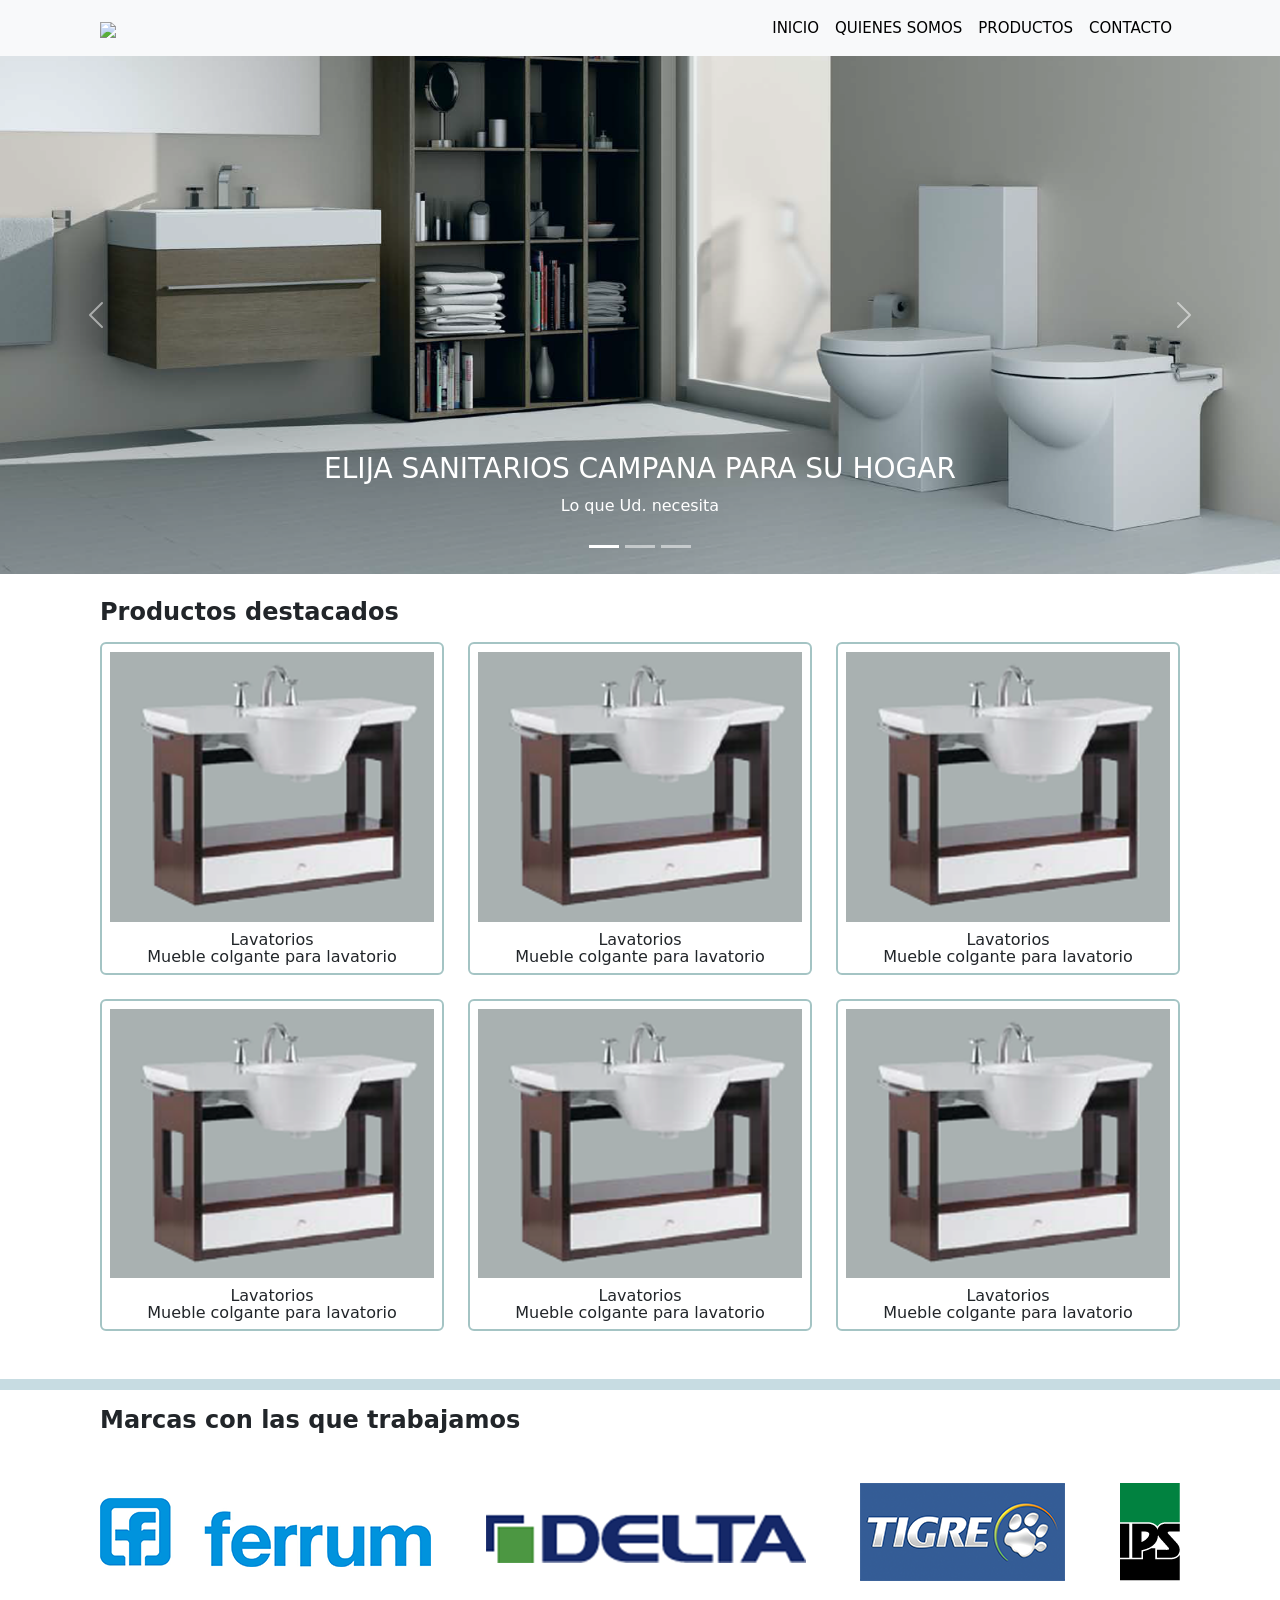
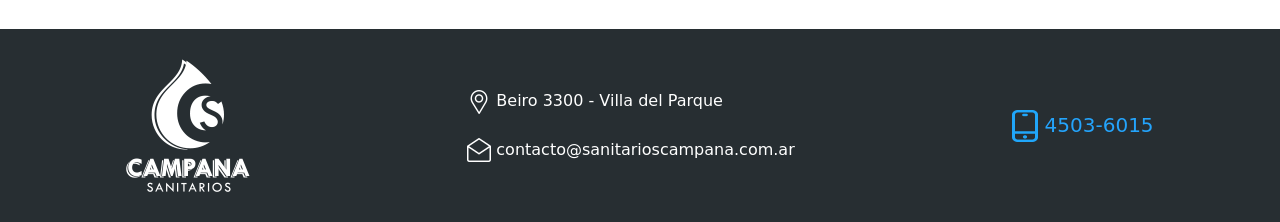
==== commit 1dbf21e6: "23/06/22" ====
--- a/index.html
+++ b/index.html
@@ -128,13 +128,14 @@
 
     <div class="container-fluid" id="marcas">
         <h4 class="mt-3 mb-2"><strong>Marcas con las que trabajamos</strong></h4>
-        <div class="row row-cols-auto align-items-center justify-content-between mt-3 mb-5">
-            <div class="col-auto" id="marcas-f"><img src="img/ferrum.png"></div>
-            <div class="col-auto" id="marcas-f"><img src="img/delta.png"></div>
-            <div class="col-auto" id="marcas-f"><img src="img/Logo-Negativo.png"></div>
-            <div class="col-auto" id="marcas-f"><img src="img/logo_ips.png"></div>
+        <div class="row align-items-center justify-content-between mt-5 mb-5">
+            <div class="col-md-auto" id="marcas-f"><img src="img/ferrum.png"></div>
+            <div class="col-md-auto" id="marcas-f"><img src="img/delta.png"></div>
+            <div class="col-md-auto" id="marcas-f"><img src="img/Logo-Negativo.png"></div>
+            <div class="col-md-auto" id="marcas-f"><img src="img/logo_ips.png"></div>
         </div>
     </div>
+
     <footer class="footerD">
         <div class="row row-cols-auto align-items-center justify-content-around">
             <div class="col">
